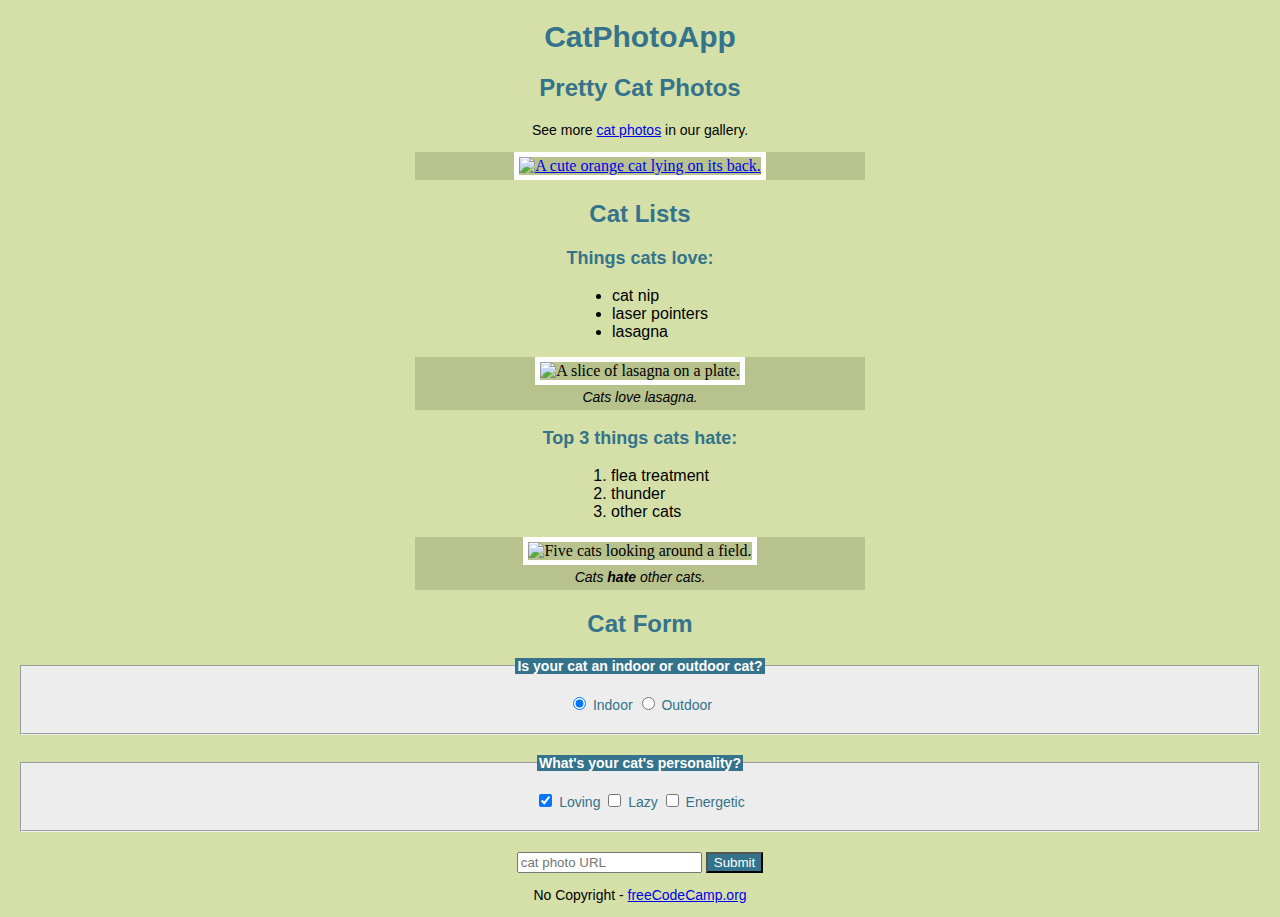
==== index.html @ b4fd9795 "final" ====
<!DOCTYPE html>

<html lang="en">
  <head>
    <meta charset="UTF-8">
    <title>CatPhotoApp</title>
    <link rel="stylesheet" href="styles.css">
  </head>
  <body>
    <main>
      <h1>CatPhotoApp</h1>
      <section>
        <h2>Pretty Cat Photos</h2>
        <!-- TODO: Add link to cat photos -->
        <p>See more <a target="_blank" href="https://freecatphotoapp.com">cat photos</a> in our gallery.</p>
        <div><a href="https://freecatphotoapp.com"><img src="https://cdn.freecodecamp.org/curriculum/cat-photo-app/relaxing-cat.jpg" alt="A cute orange cat lying on its back."></a>
        </div>
        </section>
      <section>
        <h2>Cat Lists</h2>
        <h3>Things cats love:</h3>
        <div1>
          <ul>
          <li>cat nip</li>
          <li>laser pointers</li>
          <li>lasagna</li>
          </ul>
        </div1>  
        <figure>
          <div>
          <img src="https://cdn.freecodecamp.org/curriculum/cat-photo-app/lasagna.jpg" alt="A slice of lasagna on a plate.">
          <figcaption>Cats <em>love</em> lasagna.</figcaption>  
          </div>
        </figure>
        <h3>Top 3 things cats hate:</h3>
        <div1>
          <ol>
          <li>flea treatment</li>
          <li>thunder</li>
          <li>other cats</li>
          </ol>
        </div1>
        <figure>
          <div>
          <img src="https://cdn.freecodecamp.org/curriculum/cat-photo-app/cats.jpg" alt="Five cats looking around a field.">
          <figcaption>Cats <strong>hate</strong> other cats.</figcaption>  
          </div>
        </figure>
      </section>
      <section>
        <h2>Cat Form</h2>
        <form action="https://freecatphotoapp.com/submit-cat-photo">
          <fieldset>
            <legend>Is your cat an indoor or outdoor cat?</legend>
            <label><input id="indoor" type="radio" name="indoor-outdoor" value="indoor" checked> Indoor</label>
            <label><input id="outdoor" type="radio" name="indoor-outdoor" value="outdoor"> Outdoor</label>
          </fieldset>
          <fieldset>
            <legend>What's your cat's personality?</legend>
            <input id="loving" type="checkbox" name="personality" value="loving" checked> <label for="loving">Loving</label>
            <input id="lazy" type="checkbox" name="personality" value="lazy"> <label for="lazy">Lazy</label>
            <input id="energetic" type="checkbox" name="personality" value="energetic"> <label for="energetic">Energetic</label>
          </fieldset>
          <input type="text" name="catphotourl" placeholder="cat photo URL" required>
          <button type="submit">Submit</button>
        </form>
      </section>
    </main>
    <footer>
      <p>
        No Copyright - <a href="https://www.freecodecamp.org">freeCodeCamp.org</a>
      </p>
    </footer>
  </body>
</html>
---- styles.css ----
body {background-color: rgb(213, 224, 168);
  margin-left: auto;
  margin-right: auto;
  text-align: center}

h1   {color: rgb(52, 115, 139); 
  font-family: 'Verdana', 'Arial', sans-serif;
  font-size: 30px;}

p    {font-family: 'Verdana', 'Arial', sans-serif;
  font-size: 14px;}

h2   {color: rgb(52, 115, 139); 
  font-family: 'Verdana', 'Arial', sans-serif;
  font-size: 24px;}

h3   {color: rgb(52, 115, 139); 
  font-family: 'Verdana', 'Arial', sans-serif;
  font-size: 18px;}

div  {width: 450px;
  margin-left: auto;
  margin-right: auto;
  padding: 20;
  background-color: rgb(183, 194, 140);
  }

/*div1  {width: 450px;
  margin: 0 auto;
    }*/
div1 ul {
    display: table;
    margin: 0 auto;
    font-family: 'Verdana', 'Arial', sans-serif;
    text-align: left
}
div1 ol {
    display: table;
    margin: 0 auto;
    font-family: 'Verdana', 'Arial', sans-serif;
    text-align: left
}

img  {margin: 10;
  /*box-shadow: 0px 0px 15px 5px #ffffff;*/
  border: 5px solid white;
  }

figcaption  
 {font-family: 'Verdana', 'Arial',  sans-serif; 
  line-height: 25px;
  font-size: 14px;
  font-style: italic;}


fieldset 
 {font-family: 'Verdana', 'Arial', sans-serif;
  font-size: 14px;
  margin: 20px;
  background-color: #ededed;
  color: rgb(52, 115, 139);
  padding: 20px}

legend 
 {font-size: 14px;
  color: #ffffff;
  background-color: rgb(52, 115, 139);
  font-weight: bold;}

button 
 {background-color: rgb(52, 115, 139);
  color: #ffffff;}

input {color: rgb(52, 115, 139);
  }
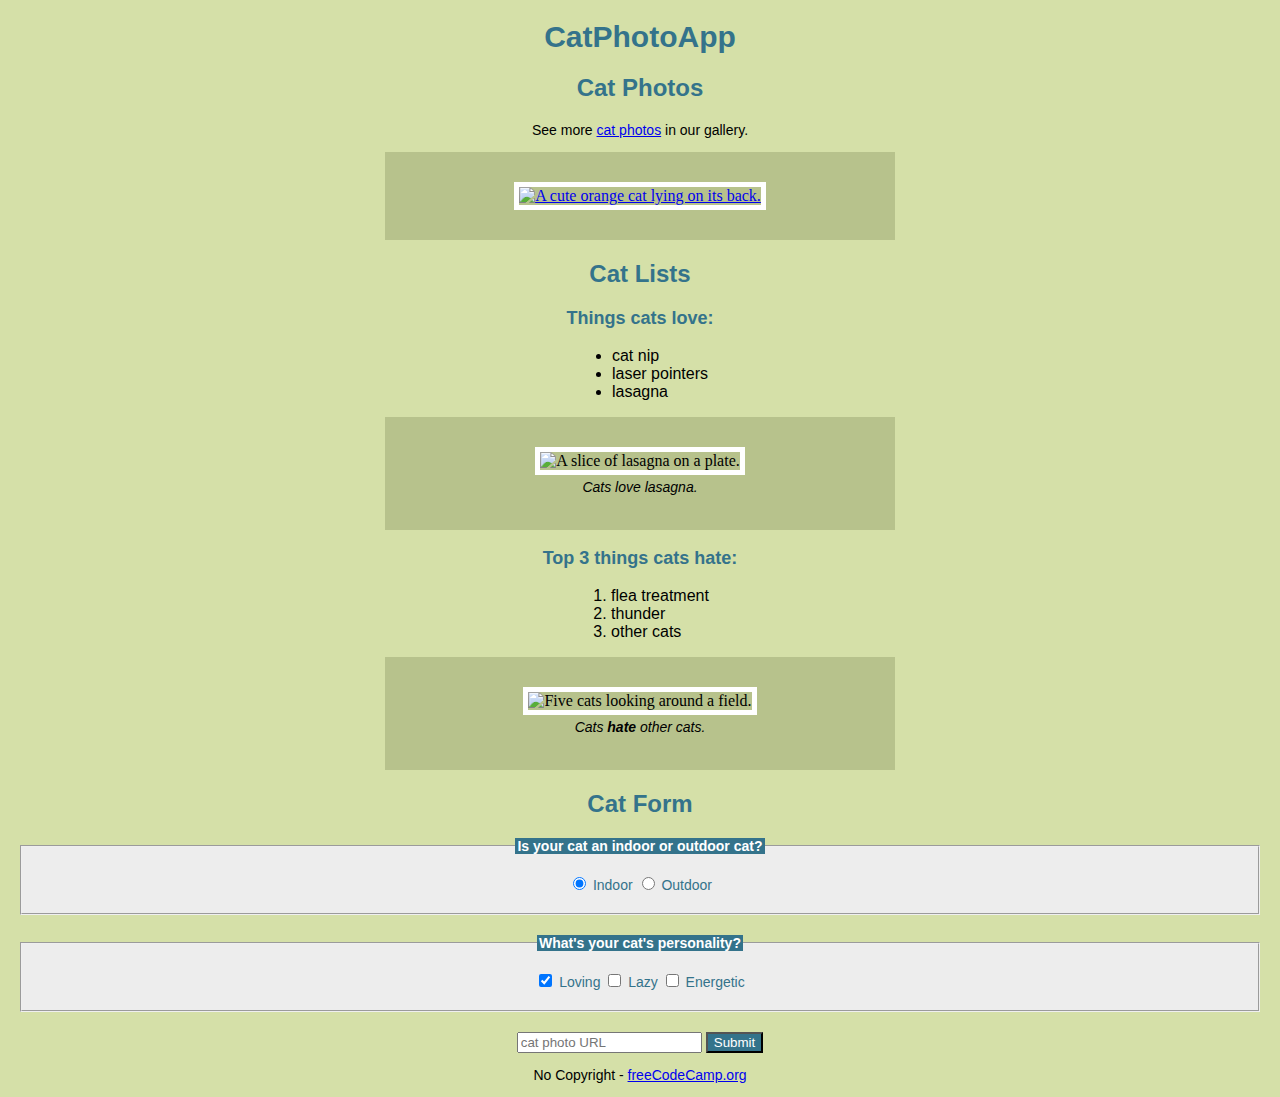
==== commit b5b8b333: "Update index.html" ====
--- a/index.html
+++ b/index.html
@@ -10,7 +10,7 @@
     <main>
       <h1>CatPhotoApp</h1>
       <section>
-        <h2>Pretty Cat Photos</h2>
+        <h2>Cat Photos</h2>
         <!-- TODO: Add link to cat photos -->
         <p>See more <a target="_blank" href="https://freecatphotoapp.com">cat photos</a> in our gallery.</p>
         <div><a href="https://freecatphotoapp.com"><img src="https://cdn.freecodecamp.org/curriculum/cat-photo-app/relaxing-cat.jpg" alt="A cute orange cat lying on its back."></a>
--- a/styles.css
+++ b/styles.css
@@ -21,7 +21,7 @@
 div  {width: 450px;
   margin-left: auto;
   margin-right: auto;
-  padding: 20;
+  border: 30px solid rgb(183, 194, 140);
   background-color: rgb(183, 194, 140);
   }
 
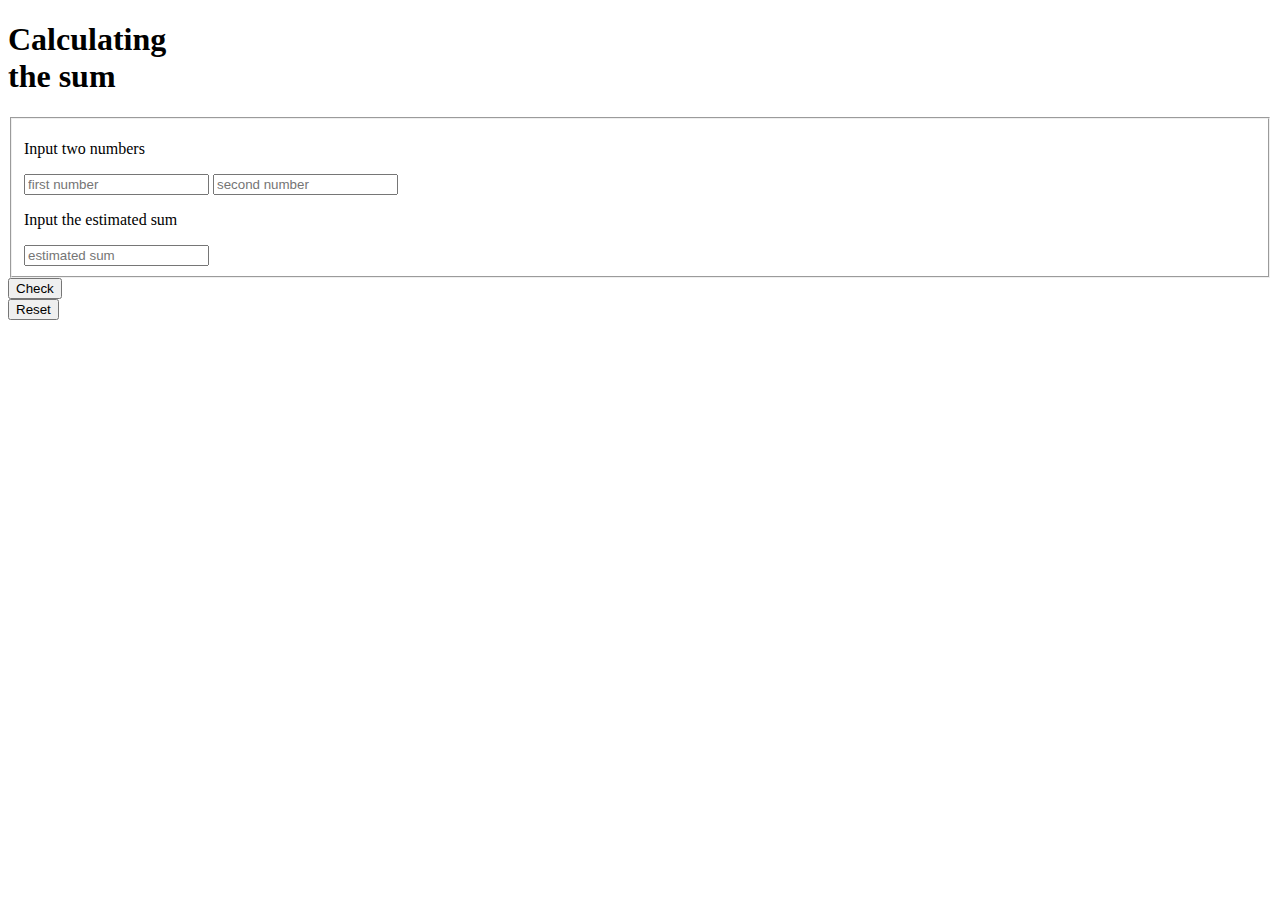
==== commit 7737faa5: "Update index.html" ====
--- a/index.html
+++ b/index.html
@@ -1,76 +1,33 @@
 <!DOCTYPE html>
+<html>
+<head>
+<title>HTML CSS JS</title>
+</head>
+<body>
+  <div class="container">
+    <div id="block">
+      <h1 id="welcome">Сalculating <br> the sum</h1>
+      <fieldset>
+        <p>Input two numbers</p>
+        <input id="a" type="number" placeholder="first number" required>
+        <input id="b" type="number" placeholder="second number" required>
 
-<html lang="en">
-  <head>
-    <meta charset="UTF-8">
-    <title>CatPhotoApp</title>
-    <link rel="stylesheet" href="styles.css">
-  </head>
-  <body>
-    <main>
-      <h1>CatPhotoApp</h1>
-      <section>
-        <h2>Cat Photos</h2>
-        <!-- TODO: Add link to cat photos -->
-        <p>See more <a target="_blank" href="https://freecatphotoapp.com">cat photos</a> in our gallery.</p>
-        <div><a href="https://freecatphotoapp.com"><img src="https://cdn.freecodecamp.org/curriculum/cat-photo-app/relaxing-cat.jpg" alt="A cute orange cat lying on its back."></a>
-        </div>
-        </section>
-      <section>
-        <h2>Cat Lists</h2>
-        <h3>Things cats love:</h3>
-        <div1>
-          <ul>
-          <li>cat nip</li>
-          <li>laser pointers</li>
-          <li>lasagna</li>
-          </ul>
-        </div1>  
-        <figure>
-          <div>
-          <img src="https://cdn.freecodecamp.org/curriculum/cat-photo-app/lasagna.jpg" alt="A slice of lasagna on a plate.">
-          <figcaption>Cats <em>love</em> lasagna.</figcaption>  
-          </div>
-        </figure>
-        <h3>Top 3 things cats hate:</h3>
-        <div1>
-          <ol>
-          <li>flea treatment</li>
-          <li>thunder</li>
-          <li>other cats</li>
-          </ol>
-        </div1>
-        <figure>
-          <div>
-          <img src="https://cdn.freecodecamp.org/curriculum/cat-photo-app/cats.jpg" alt="Five cats looking around a field.">
-          <figcaption>Cats <strong>hate</strong> other cats.</figcaption>  
-          </div>
-        </figure>
-      </section>
-      <section>
-        <h2>Cat Form</h2>
-        <form action="https://freecatphotoapp.com/submit-cat-photo">
-          <fieldset>
-            <legend>Is your cat an indoor or outdoor cat?</legend>
-            <label><input id="indoor" type="radio" name="indoor-outdoor" value="indoor" checked> Indoor</label>
-            <label><input id="outdoor" type="radio" name="indoor-outdoor" value="outdoor"> Outdoor</label>
-          </fieldset>
-          <fieldset>
-            <legend>What's your cat's personality?</legend>
-            <input id="loving" type="checkbox" name="personality" value="loving" checked> <label for="loving">Loving</label>
-            <input id="lazy" type="checkbox" name="personality" value="lazy"> <label for="lazy">Lazy</label>
-            <input id="energetic" type="checkbox" name="personality" value="energetic"> <label for="energetic">Energetic</label>
-          </fieldset>
-          <input type="text" name="catphotourl" placeholder="cat photo URL" required>
-          <button type="submit">Submit</button>
-        </form>
-      </section>
-    </main>
-    <footer>
-      <p>
-        No Copyright - <a href="https://www.freecodecamp.org">freeCodeCamp.org</a>
-      </p>
-    </footer>
+        <p>Input the estimated sum</p>
+        <input id="sum" type="number" placeholder="estimated sum" required>
+        <br>
+      </fieldset>
+  <button type="check">Check</button><br>
+
+      <button class="reset" type="reset">Reset</button>
+ 
+    
+    </div>
+      
+      <div id="block">
+
+      </div>
+
+  </div>
+  
   </body>
 </html>
-
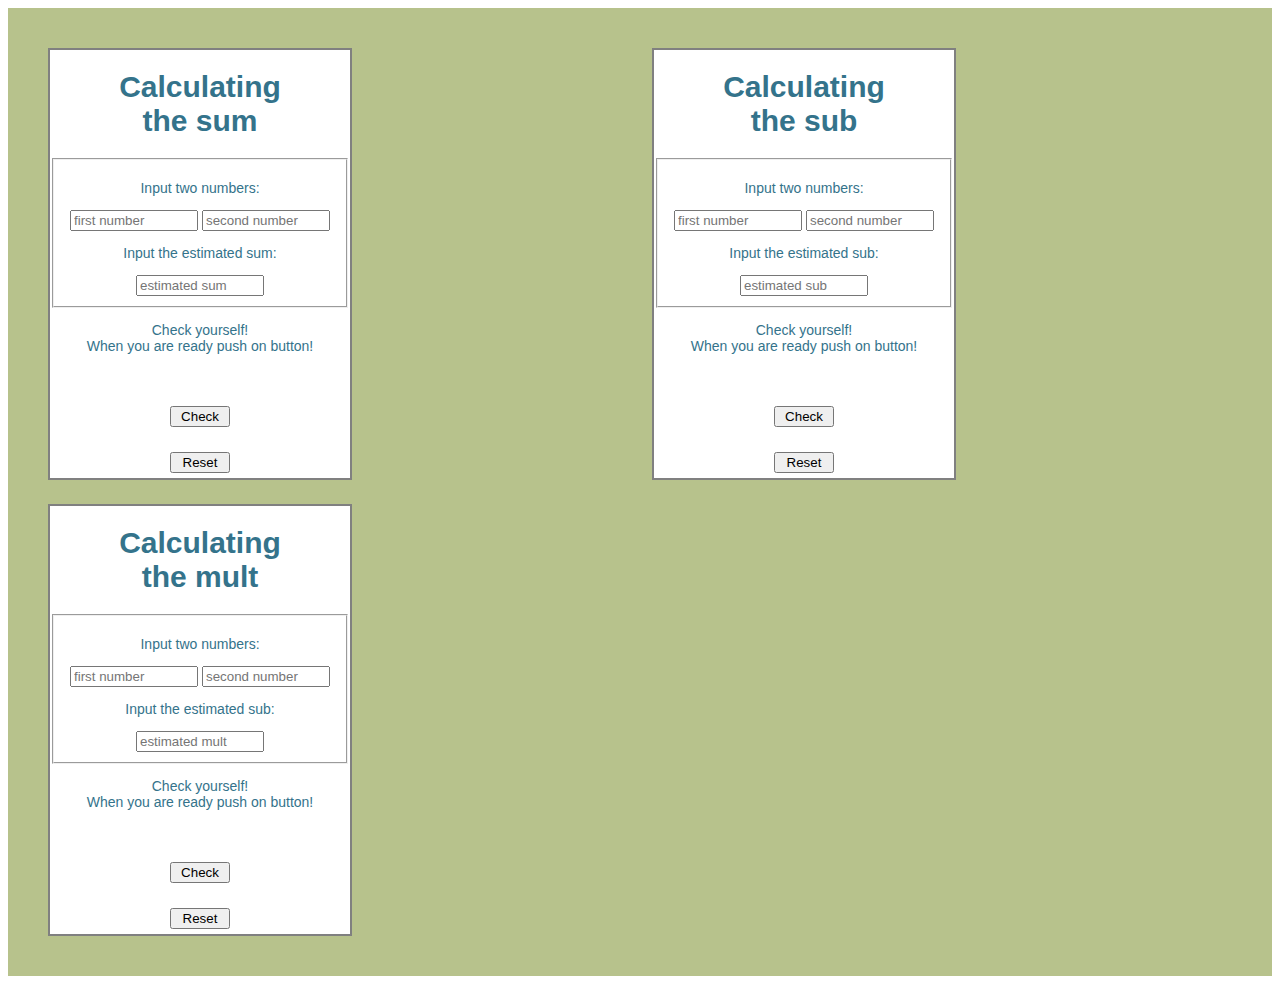
==== commit e37759ad: "Update index.html" ====
--- a/index.html
+++ b/index.html
@@ -1,33 +1,80 @@
 <!DOCTYPE html>
 <html>
 <head>
-<title>HTML CSS JS</title>
+    <meta charset="UTF-8">
+    <title>HTML CSS JS</title>
+    <link rel="stylesheet" href="styles.css">
+
 </head>
 <body>
   <div class="container">
+<!SUM>
     <div id="block">
-      <h1 id="welcome">Сalculating <br> the sum</h1>
+      <h1 id="welcome">Calculating <br> the sum</h1>
       <fieldset>
-        <p>Input two numbers</p>
-        <input id="a" type="number" placeholder="first number" required>
-        <input id="b" type="number" placeholder="second number" required>
+        <p>Input two numbers:</p>
+        <input id="a1" type="number" placeholder="first number" required>
+        <input id="b1" type="number" placeholder="second number" required>
 
-        <p>Input the estimated sum</p>
+        <p>Input the estimated sum:</p>
         <input id="sum" type="number" placeholder="estimated sum" required>
         <br>
       </fieldset>
-  <button type="check">Check</button><br>
 
-      <button class="reset" type="reset">Reset</button>
- 
-    
+      <div id="block1">
+        <p id="message1">Сheck yourself!<br> When you are ready push on button!</p><br>
+      </div>
+
+      <button id="check1" type="check">Check</button><br>
+      <button id="reset1" type="reset">Reset</button>
     </div>
       
-      <div id="block">
+<!SUB>
+    <div id="block">
+      <h1 id="welcome">Calculating <br> the sub</h1>
+      <fieldset>
+        <p>Input two numbers:</p>
+        <input id="a2" type="number" placeholder="first number" required>
+        <input id="b2" type="number" placeholder="second number" required>
 
+        <p>Input the estimated sub:</p>
+        <input id="sub" type="number" placeholder="estimated sub" required>
+        <br>
+      </fieldset>
+
+      <div id="block1">
+        <p id="message2">Сheck yourself!<br> When you are ready push on button!</p><br>
       </div>
 
+      <button id="check2" type="check">Check</button><br>
+      <button id="reset2" type="reset">Reset</button>
+    </div>
+    
+<!MULT>
+    <div id="block">
+      <h1 id="welcome">Calculating <br> the mult</h1>
+      <fieldset>
+        <p>Input two numbers:</p>
+        <input id="a3" type="number" placeholder="first number" required>
+        <input id="b3" type="number" placeholder="second number" required>
+
+        <p>Input the estimated sub:</p>
+        <input id="mult" type="number" placeholder="estimated mult" required>
+        <br>
+      </fieldset>
+
+      <div id="block1">
+        <p id="message3">Сheck yourself!<br> When you are ready push on button!</p><br>
+      </div>
+
+      <button id="check3" type="check">Check</button><br>
+      <button id="reset3" type="reset">Reset</button>
+    </div>
+    
+
   </div>
-  
-  </body>
+
+
+  <script src="script.js"></script>
+</body>
 </html>
--- a/styles.css
+++ b/styles.css
@@ -0,0 +1,38 @@
+/* CSS styles */
+h1   {color: rgb(52, 115, 139); 
+  font-family: 'Verdana', 'Arial', sans-serif;
+  font-size: 30px;}
+
+p   {color: rgb(52, 115, 139); 
+  font-family: 'Verdana', 'Arial', sans-serif;
+  font-size: 14px;}
+
+input {
+  width: 120px;}
+
+.container {
+  background-color: rgb(183, 194, 140);
+  padding: 30px;
+  display: grid;
+  grid-template-columns: repeat(2, 1fr);
+  grid-gap: 4px;}
+
+#block {
+  float: left;
+  display: block;
+  padding 20px 20px 50px 20px;
+  width: 300px;
+  margin: 10px;
+  border: 2px solid grey;
+  background-color: white;
+  text-align: center;}
+
+button {  
+  width: 60px;
+  margin: 20px 10px 5px 10px;}
+
+button.reset {  
+  margin: 10px 10px 20px 10px;
+  background-color: #f72056;
+  color: white;}
+
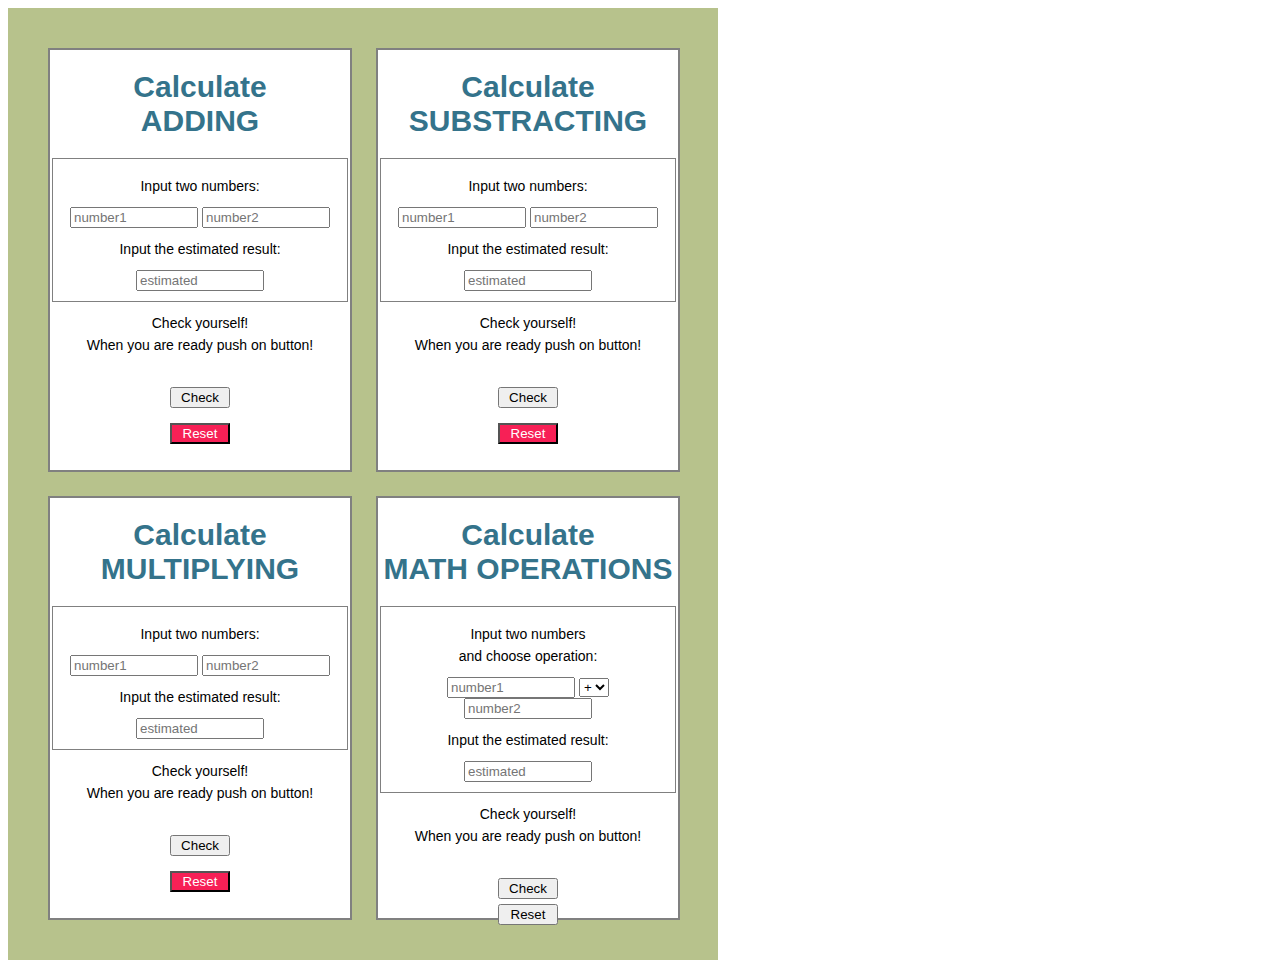
==== commit b04ea9f8: "Update index.html" ====
--- a/index.html
+++ b/index.html
@@ -10,19 +10,19 @@
   <div class="container">
 <!SUM>
     <div id="block">
-      <h1 id="welcome">Calculating <br> the sum</h1>
+      <h1 id="welcome">Calculate <br> ADDING</h1>
       <fieldset>
         <p>Input two numbers:</p>
-        <input id="a1" type="number" placeholder="first number" required>
-        <input id="b1" type="number" placeholder="second number" required>
+        <input id="a1" type="number" placeholder="number1" required>
+        <input id="b1" type="number" placeholder="number2" required>
 
-        <p>Input the estimated sum:</p>
-        <input id="sum" type="number" placeholder="estimated sum" required>
+        <p>Input the estimated result:</p>
+        <input id="sum" type="number" placeholder="estimated" required>
         <br>
       </fieldset>
 
       <div id="block1">
-        <p id="message1">Сheck yourself!<br> When you are ready push on button!</p><br>
+        <p id="message1">Сheck yourself!<br> When you are ready push on button!</p>
       </div>
 
       <button id="check1" type="check">Check</button><br>
@@ -31,19 +31,19 @@
       
 <!SUB>
     <div id="block">
-      <h1 id="welcome">Calculating <br> the sub</h1>
+      <h1 id="welcome">Calculate <br>SUBSTRACTING</h1>
       <fieldset>
         <p>Input two numbers:</p>
-        <input id="a2" type="number" placeholder="first number" required>
-        <input id="b2" type="number" placeholder="second number" required>
+        <input id="a2" type="number" placeholder="number1" required>
+        <input id="b2" type="number" placeholder="number2" required>
 
-        <p>Input the estimated sub:</p>
-        <input id="sub" type="number" placeholder="estimated sub" required>
+        <p>Input the estimated result:</p>
+        <input id="sub" type="number" placeholder="estimated" required>
         <br>
       </fieldset>
 
       <div id="block1">
-        <p id="message2">Сheck yourself!<br> When you are ready push on button!</p><br>
+        <p id="message2">Сheck yourself!<br> When you are ready push on button!</p>
       </div>
 
       <button id="check2" type="check">Check</button><br>
@@ -52,25 +52,53 @@
     
 <!MULT>
     <div id="block">
-      <h1 id="welcome">Calculating <br> the mult</h1>
+      <h1 id="welcome">Calculate <br>MULTIPLYING</h1>
       <fieldset>
         <p>Input two numbers:</p>
-        <input id="a3" type="number" placeholder="first number" required>
-        <input id="b3" type="number" placeholder="second number" required>
+        <input id="a3" type="number" placeholder="number1" required>
+        <input id="b3" type="number" placeholder="number2" required>
 
-        <p>Input the estimated sub:</p>
-        <input id="mult" type="number" placeholder="estimated mult" required>
+        <p>Input the estimated result:</p>
+        <input id="mult" type="number" placeholder="estimated" required>
         <br>
       </fieldset>
 
       <div id="block1">
-        <p id="message3">Сheck yourself!<br> When you are ready push on button!</p><br>
+        <p id="message3">Сheck yourself!<br> When you are ready push on button!</p>
       </div>
 
       <button id="check3" type="check">Check</button><br>
       <button id="reset3" type="reset">Reset</button>
     </div>
     
+<!ALL>
+    <div id="block">
+      <h1 id="welcome">Calculate <br>MATH OPERATIONS</h1>
+      <fieldset>
+        <p>Input two numbers <br>and choose operation:</p>
+        <input id="a4" type="number" placeholder="number1" required>
+
+        <select id="oper">
+          <option value="add">+</option>
+          <option value="sub">-</option>
+          <option value="mult">*</option>
+        </select>
+        
+        <input id="b4" type="number" placeholder="number2" required>
+
+        <p>Input the estimated result:</p>
+        <input id="res" type="number" placeholder="estimated" required>
+        <br>
+      </fieldset>
+
+      <div id="block1">
+        <p id="message4">Сheck yourself!<br> When you are ready push on button!</p>
+      </div>
+
+      <button id="check4" type="check">Check</button><br>
+      <button id="reset4" type="reset">Reset</button>
+    </div>
+
 
   </div>
 
--- a/styles.css
+++ b/styles.css
@@ -3,14 +3,19 @@
   font-family: 'Verdana', 'Arial', sans-serif;
   font-size: 30px;}
 
-p   {color: rgb(52, 115, 139); 
+p   {color: black; 
   font-family: 'Verdana', 'Arial', sans-serif;
-  font-size: 14px;}
+  font-size: 14px;
+  line-height: 22px;
+  margin: 10px;
+
+}
 
 input {
   width: 120px;}
 
 .container {
+  width: 650px;
   background-color: rgb(183, 194, 140);
   padding: 30px;
   display: grid;
@@ -22,17 +27,25 @@
   display: block;
   padding 20px 20px 50px 20px;
   width: 300px;
+  height: 420px;
   margin: 10px;
   border: 2px solid grey;
   background-color: white;
   text-align: center;}
 
+#block1 {
+  height: 75px;}
+
 button {  
   width: 60px;
-  margin: 20px 10px 5px 10px;}
+  margin: 0px 10px 5px 10px;}
 
-button.reset {  
+#reset1, #reset2, #reset3 {  
   margin: 10px 10px 20px 10px;
   background-color: #f72056;
   color: white;}
 
+#message {  
+  }
+
+fieldset {border: 1px solid grey;}
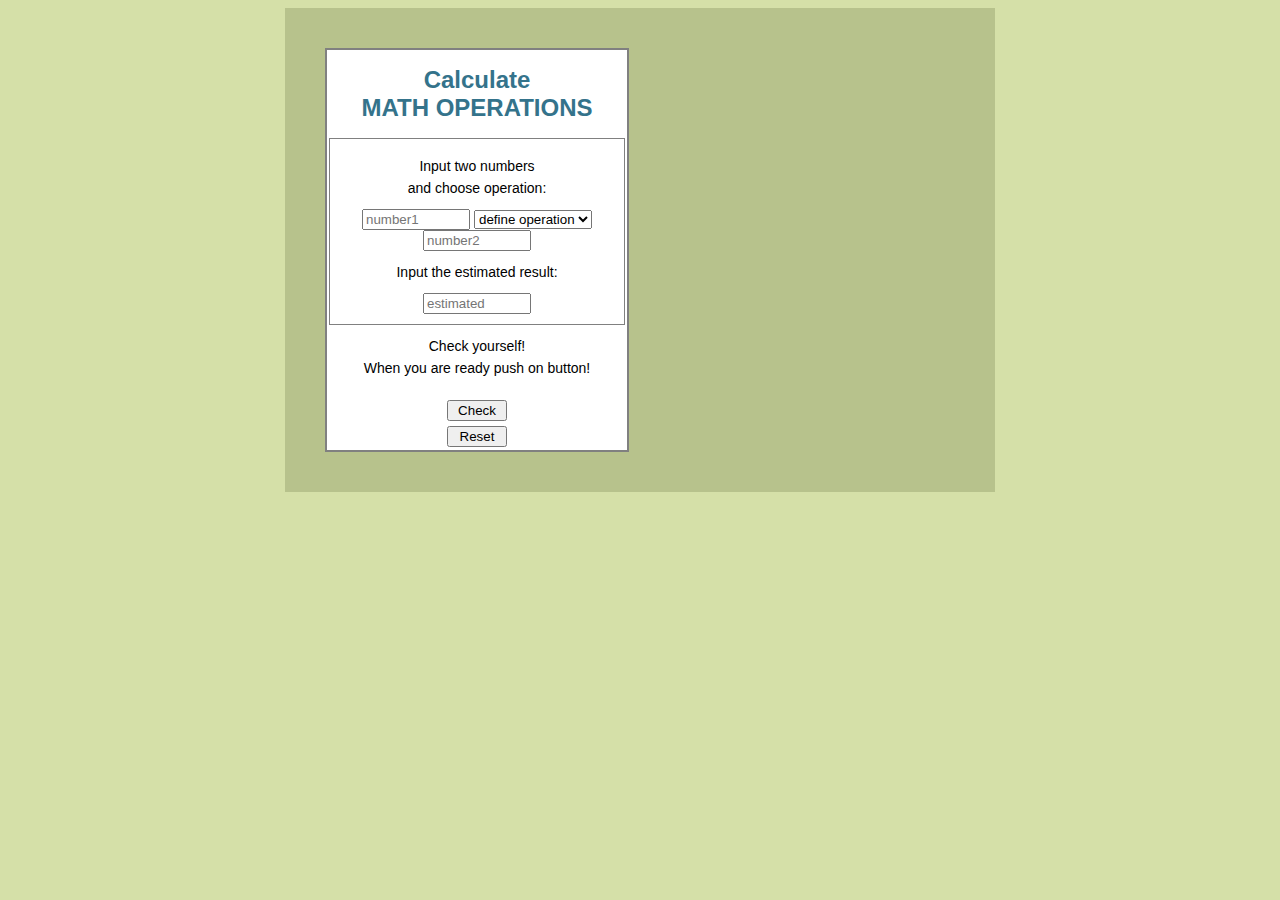
==== commit 8c44a79d: "Update index.html" ====
--- a/index.html
+++ b/index.html
@@ -8,83 +8,22 @@
 </head>
 <body>
   <div class="container">
-<!SUM>
-    <div id="block">
-      <h1 id="welcome">Calculate <br> ADDING</h1>
-      <fieldset>
-        <p>Input two numbers:</p>
-        <input id="a1" type="number" placeholder="number1" required>
-        <input id="b1" type="number" placeholder="number2" required>
 
-        <p>Input the estimated result:</p>
-        <input id="sum" type="number" placeholder="estimated" required>
-        <br>
-      </fieldset>
-
-      <div id="block1">
-        <p id="message1">Сheck yourself!<br> When you are ready push on button!</p>
-      </div>
-
-      <button id="check1" type="check">Check</button><br>
-      <button id="reset1" type="reset">Reset</button>
-    </div>
-      
-<!SUB>
-    <div id="block">
-      <h1 id="welcome">Calculate <br>SUBSTRACTING</h1>
-      <fieldset>
-        <p>Input two numbers:</p>
-        <input id="a2" type="number" placeholder="number1" required>
-        <input id="b2" type="number" placeholder="number2" required>
-
-        <p>Input the estimated result:</p>
-        <input id="sub" type="number" placeholder="estimated" required>
-        <br>
-      </fieldset>
-
-      <div id="block1">
-        <p id="message2">Сheck yourself!<br> When you are ready push on button!</p>
-      </div>
-
-      <button id="check2" type="check">Check</button><br>
-      <button id="reset2" type="reset">Reset</button>
-    </div>
-    
-<!MULT>
-    <div id="block">
-      <h1 id="welcome">Calculate <br>MULTIPLYING</h1>
-      <fieldset>
-        <p>Input two numbers:</p>
-        <input id="a3" type="number" placeholder="number1" required>
-        <input id="b3" type="number" placeholder="number2" required>
-
-        <p>Input the estimated result:</p>
-        <input id="mult" type="number" placeholder="estimated" required>
-        <br>
-      </fieldset>
-
-      <div id="block1">
-        <p id="message3">Сheck yourself!<br> When you are ready push on button!</p>
-      </div>
-
-      <button id="check3" type="check">Check</button><br>
-      <button id="reset3" type="reset">Reset</button>
-    </div>
-    
 <!ALL>
     <div id="block">
       <h1 id="welcome">Calculate <br>MATH OPERATIONS</h1>
       <fieldset>
         <p>Input two numbers <br>and choose operation:</p>
-        <input id="a4" type="number" placeholder="number1" required>
+        <input id="a" type="number" placeholder="number1" required>
 
         <select id="oper">
+          <option value="define">define operation</option>
           <option value="add">+</option>
           <option value="sub">-</option>
           <option value="mult">*</option>
         </select>
         
-        <input id="b4" type="number" placeholder="number2" required>
+        <input id="b" type="number" placeholder="number2" required>
 
         <p>Input the estimated result:</p>
         <input id="res" type="number" placeholder="estimated" required>
@@ -92,11 +31,11 @@
       </fieldset>
 
       <div id="block1">
-        <p id="message4">Сheck yourself!<br> When you are ready push on button!</p>
+        <p id="message">Сheck yourself!<br> When you are ready push on button!</p>
       </div>
 
-      <button id="check4" type="check">Check</button><br>
-      <button id="reset4" type="reset">Reset</button>
+      <button id="check" type="check">Check</button><br>
+      <button id="reset" type="reset">Reset</button>
     </div>
 
 
--- a/styles.css
+++ b/styles.css
@@ -1,20 +1,23 @@
 /* CSS styles */
+body {  background-color: rgb(213, 224, 168);
+  text-align: center;}
+
 h1   {color: rgb(52, 115, 139); 
   font-family: 'Verdana', 'Arial', sans-serif;
-  font-size: 30px;}
+  font-size: 24px;}
 
 p   {color: black; 
   font-family: 'Verdana', 'Arial', sans-serif;
   font-size: 14px;
   line-height: 22px;
   margin: 10px;
-
 }
 
 input {
-  width: 120px;}
+  width: 100px;}
 
 .container {
+  margin: 0 auto;
   width: 650px;
   background-color: rgb(183, 194, 140);
   padding: 30px;
@@ -27,25 +30,26 @@
   display: block;
   padding 20px 20px 50px 20px;
   width: 300px;
-  height: 420px;
+  height: 400px;
   margin: 10px;
   border: 2px solid grey;
   background-color: white;
   text-align: center;}
 
 #block1 {
-  height: 75px;}
+  height: 65px;}
 
 button {  
   width: 60px;
   margin: 0px 10px 5px 10px;}
 
-#reset1, #reset2, #reset3 {  
+#check4 {
+  margin: 0px 10px 0px 10px;
+}
+
+#reset1, #reset2, #reset3, #reset4 {  
   margin: 10px 10px 20px 10px;
   background-color: #f72056;
   color: white;}
 
-#message {  
-  }
-
 fieldset {border: 1px solid grey;}
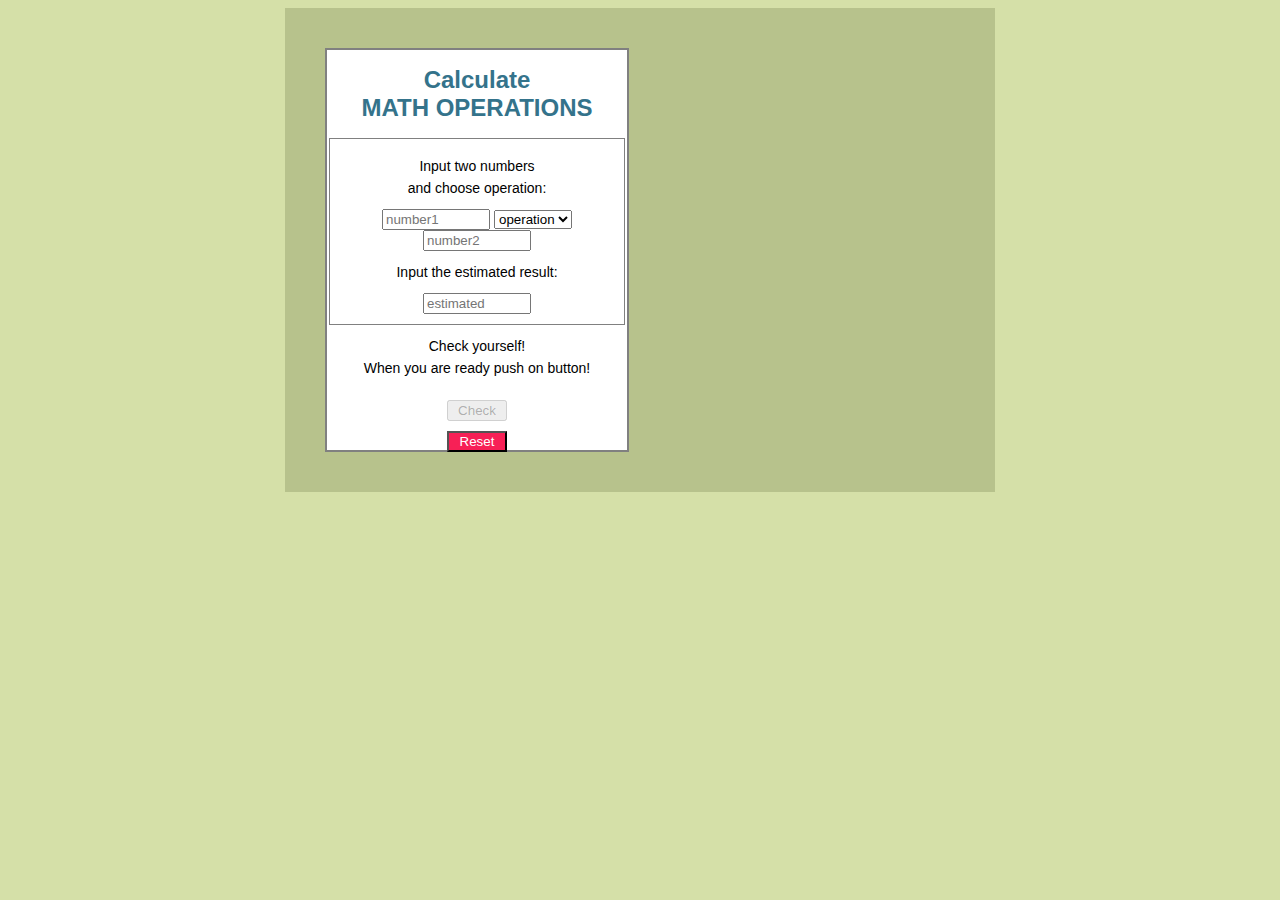
==== commit 346d2079: "Update index.html" ====
--- a/index.html
+++ b/index.html
@@ -17,7 +17,7 @@
         <input id="a" type="number" placeholder="number1" required>
 
         <select id="oper">
-          <option value="define">define operation</option>
+          <option value="define">operation</option>
           <option value="add">+</option>
           <option value="sub">-</option>
           <option value="mult">*</option>
@@ -26,7 +26,7 @@
         <input id="b" type="number" placeholder="number2" required>
 
         <p>Input the estimated result:</p>
-        <input id="res" type="number" placeholder="estimated" required>
+        <input id="estim" type="number" placeholder="estimated" required>
         <br>
       </fieldset>
 
@@ -34,7 +34,7 @@
         <p id="message">Сheck yourself!<br> When you are ready push on button!</p>
       </div>
 
-      <button id="check" type="check">Check</button><br>
+      <button id="check" disabled="true" type="check">Check</button><br>
       <button id="reset" type="reset">Reset</button>
     </div>
 
--- a/styles.css
+++ b/styles.css
@@ -43,11 +43,11 @@
   width: 60px;
   margin: 0px 10px 5px 10px;}
 
-#check4 {
+#check {
   margin: 0px 10px 0px 10px;
 }
 
-#reset1, #reset2, #reset3, #reset4 {  
+#reset {  
   margin: 10px 10px 20px 10px;
   background-color: #f72056;
   color: white;}
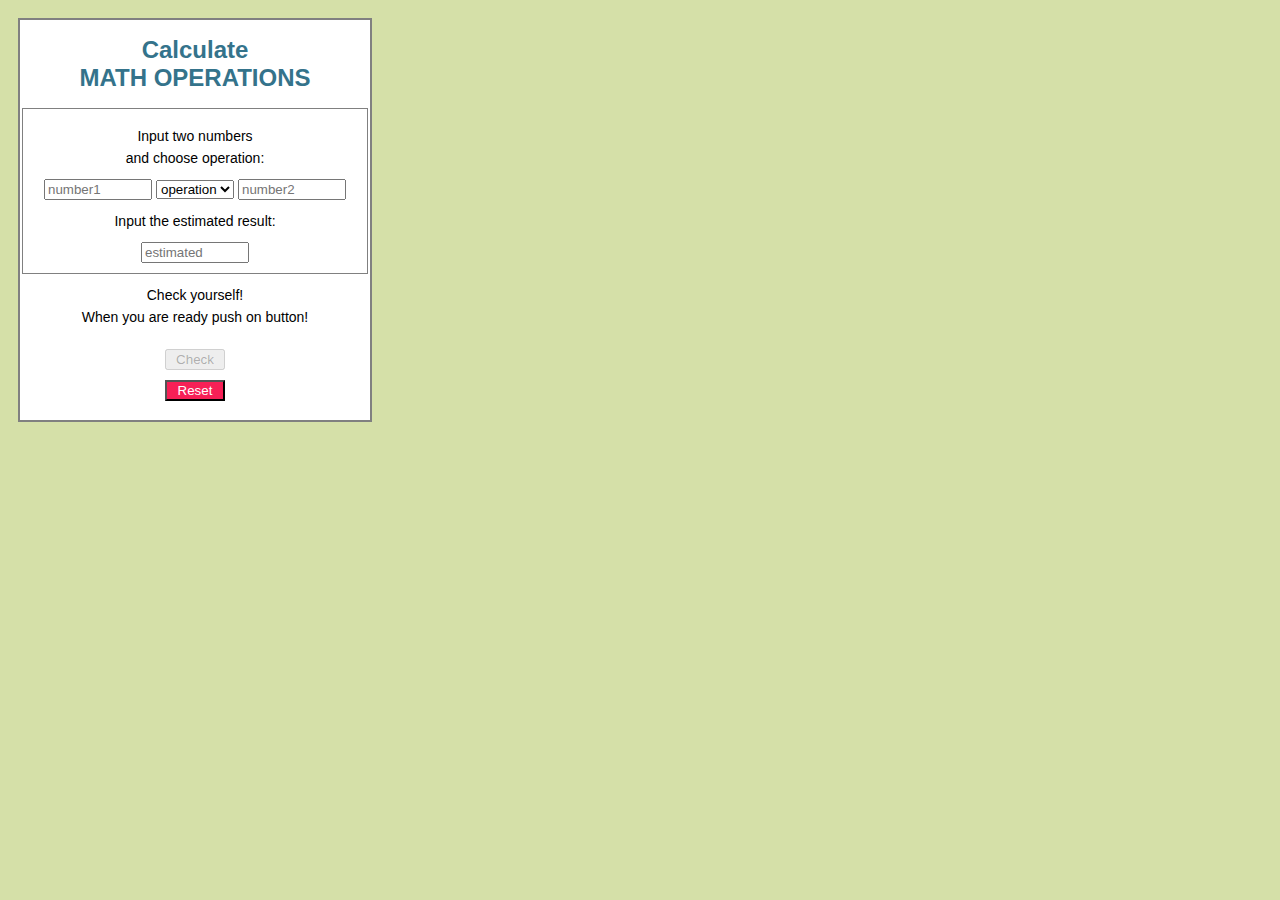
==== commit f1d9173f: "Update index.html" ====
--- a/index.html
+++ b/index.html
@@ -7,7 +7,6 @@
 
 </head>
 <body>
-  <div class="container">
 
 <!ALL>
     <div id="block">
@@ -39,7 +38,6 @@
     </div>
 
 
-  </div>
 
 
   <script src="script.js"></script>
--- a/styles.css
+++ b/styles.css
@@ -22,14 +22,15 @@
   background-color: rgb(183, 194, 140);
   padding: 30px;
   display: grid;
-  grid-template-columns: repeat(2, 1fr);
-  grid-gap: 4px;}
+  grid-template-columns: repeat(1, 1fr);
+  grid-gap: 4px;
+  text-align: center;}
 
 #block {
   float: left;
   display: block;
   padding 20px 20px 50px 20px;
-  width: 300px;
+  width: 350px;
   height: 400px;
   margin: 10px;
   border: 2px solid grey;
